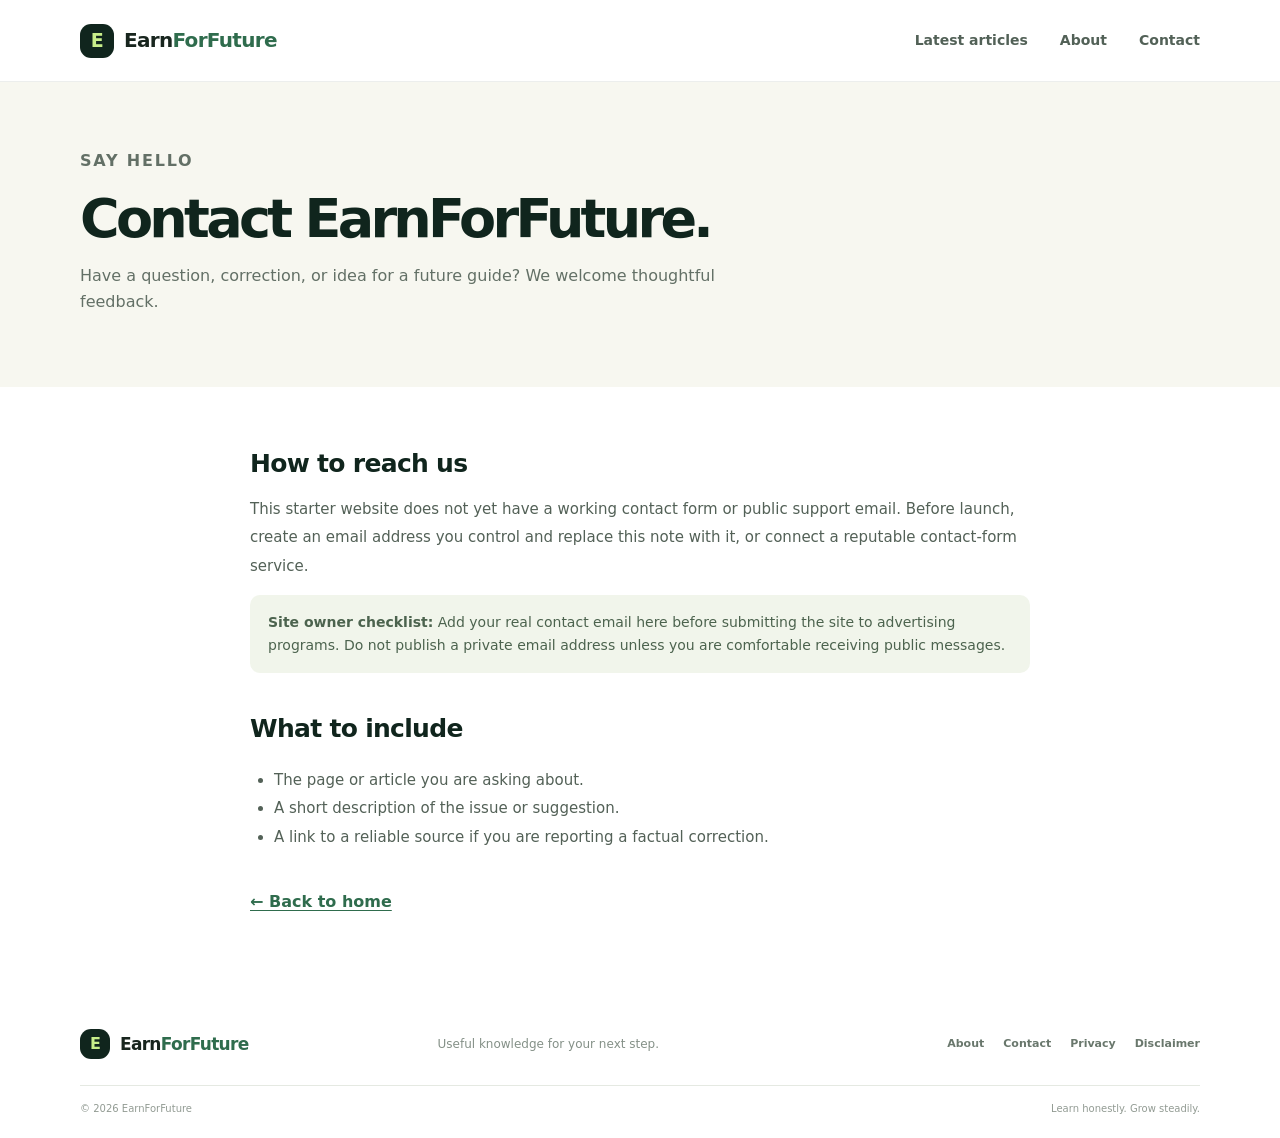
==== contact.html @ e807c2d7 "Add files via upload" ====
<!doctype html>
<html lang="en"><head><meta charset="utf-8"><meta name="viewport" content="width=device-width, initial-scale=1"><meta name="description" content="Contact EarnForFuture with questions, corrections, and topic suggestions."><title>Contact — EarnForFuture</title><link rel="icon" href="assets/favicon.svg" type="image/svg+xml"><link rel="stylesheet" href="styles.css"></head><body>
<header class="site-header"><div class="container nav-wrap"><a class="brand" href="index.html"><span class="brand-mark">E</span><span>Earn<span class="brand-accent">ForFuture</span></span></a><button class="menu-toggle" id="menuToggle" aria-expanded="false" aria-controls="siteNav">Menu</button><nav class="site-nav" id="siteNav"><a href="index.html#latest">Latest articles</a><a href="about.html">About</a><a href="contact.html">Contact</a></nav></div></header>
<main><section class="page-hero"><div class="container"><p class="eyebrow">SAY HELLO</p><h1>Contact EarnForFuture.</h1><p>Have a question, correction, or idea for a future guide? We welcome thoughtful feedback.</p></div></section><article class="prose"><h2>How to reach us</h2><p>This starter website does not yet have a working contact form or public support email. Before launch, create an email address you control and replace this note with it, or connect a reputable contact-form service.</p><div class="form-note"><strong>Site owner checklist:</strong> Add your real contact email here before submitting the site to advertising programs. Do not publish a private email address unless you are comfortable receiving public messages.</div><h2>What to include</h2><ul><li>The page or article you are asking about.</li><li>A short description of the issue or suggestion.</li><li>A link to a reliable source if you are reporting a factual correction.</li></ul><a class="back-link" href="index.html">← Back to home</a></article></main>
<footer class="site-footer"><div class="container footer-main"><a class="brand footer-brand" href="index.html"><span class="brand-mark">E</span><span>Earn<span class="brand-accent">ForFuture</span></span></a><p>Useful knowledge for your next step.</p><nav><a href="about.html">About</a><a href="contact.html">Contact</a><a href="privacy.html">Privacy</a><a href="disclaimer.html">Disclaimer</a></nav></div><div class="container footer-bottom"><span>© <span id="year"></span> EarnForFuture</span><span>Learn honestly. Grow steadily.</span></div></footer><script src="script.js"></script></body></html>
---- styles.css ----
:root{--forest:#10251d;--forest-2:#1c3a2d;--green:#2f6c4d;--lime:#c8ee8a;--cream:#f7f7f0;--paper:#fff;--muted:#6e7a72;--line:#e5e9e2;--ink:#18251e;--radius:22px;--shadow:0 14px 45px rgba(16,37,29,.08)}
*{box-sizing:border-box}html{scroll-behavior:smooth}body{margin:0;background:#fff;color:var(--ink);font-family:Inter,ui-sans-serif,system-ui,-apple-system,BlinkMacSystemFont,"Segoe UI",sans-serif;line-height:1.65}a{color:inherit;text-decoration:none}a:focus-visible,button:focus-visible{outline:3px solid #82b85a;outline-offset:4px}.container{width:min(1120px,calc(100% - 44px));margin-inline:auto}.skip-link{position:absolute;top:-60px;left:12px;background:#fff;padding:10px;z-index:10}.skip-link:focus{top:12px}.site-header{height:82px;border-bottom:1px solid rgba(20,45,32,.08);background:rgba(255,255,255,.94);position:sticky;top:0;z-index:5;backdrop-filter:blur(12px)}.nav-wrap{height:100%;display:flex;align-items:center;justify-content:space-between}.brand{display:inline-flex;align-items:center;gap:10px;font-weight:800;letter-spacing:-.7px;font-size:20px}.brand-mark{display:grid;place-items:center;width:34px;height:34px;border-radius:11px;background:var(--forest);color:var(--lime);font-weight:900;font-size:19px}.brand-accent{color:var(--green)}.site-nav{display:flex;gap:32px;align-items:center;font-size:14px;font-weight:650;color:#526157}.site-nav a:hover,.footer-main nav a:hover{color:var(--green)}.menu-toggle{display:none;border:1px solid var(--line);background:#fff;border-radius:10px;padding:8px 12px;font-weight:650}.hero{background:var(--cream);overflow:hidden}.hero-grid{min-height:520px;display:grid;grid-template-columns:1.02fr .98fr;align-items:center;gap:50px;padding-block:62px}.eyebrow{font-size:11px;font-weight:850;letter-spacing:1.8px;color:var(--green);margin:0 0 17px;display:flex;align-items:center;gap:9px}.eyebrow-dot{width:7px;height:7px;background:#76a84b;border-radius:50%}h1,h2,h3,p{margin-top:0}h1{font-size:clamp(42px,5.3vw,67px);letter-spacing:-3.7px;line-height:1.04;margin-bottom:24px;color:var(--forest);font-weight:800}h1 span{color:var(--green)}.hero-intro{max-width:510px;color:#5f6d63;font-size:17px;line-height:1.8;margin-bottom:28px}.hero-actions{display:flex;align-items:center;gap:25px;flex-wrap:wrap}.button{display:inline-flex;align-items:center;justify-content:center;gap:16px;padding:13px 19px;border-radius:11px;font-weight:750;font-size:14px;transition:transform .18s,background .18s}.button:hover{transform:translateY(-2px)}.button-primary{background:var(--forest);color:#fff}.button-primary:hover{background:#254d39}.text-link{font-size:14px;font-weight:750;color:var(--forest)}.hero-note{display:flex;align-items:center;gap:9px;margin-top:30px;color:#718074;font-size:12px}.note-icon{display:grid;place-items:center;width:20px;height:20px;background:#e4efd8;color:#3b6b3c;border-radius:50%;font-weight:900}.hero-art{height:390px;max-width:470px;width:100%;justify-self:end;position:relative;border-radius:32px;background:#e8eddf;overflow:hidden}.hero-art:before{content:"";position:absolute;width:330px;height:330px;border-radius:50%;background:#d8e4cb;top:42px;left:70px}.art-orbit{position:absolute;border:1px solid rgba(49,92,62,.18);border-radius:50%;z-index:1}.orbit-one{width:360px;height:230px;top:65px;left:55px;transform:rotate(-25deg)}.orbit-two{width:260px;height:340px;top:22px;left:100px;transform:rotate(29deg)}.sun{position:absolute;right:69px;top:48px;width:61px;height:61px;border-radius:50%;background:#f2c96e;box-shadow:0 0 0 12px rgba(242,201,110,.15)}.plant{position:absolute;z-index:2;left:47%;top:77px;width:110px;height:195px}.stem{position:absolute;left:52px;top:58px;height:136px;width:6px;border-radius:8px;background:#39724a;transform:rotate(3deg)}.leaf{position:absolute;background:#4d8754;border-radius:100% 0 100% 0;width:55px;height:31px}.leaf-left{top:92px;left:3px;transform:rotate(12deg)}.leaf-right{top:67px;left:54px;transform:rotate(78deg) scale(.95)}.leaf-top{top:29px;left:36px;transform:rotate(40deg) scale(.78);background:#6d9e5e}.book{position:absolute;z-index:3;left:17%;height:44px;border-radius:7px 10px 10px 7px;box-shadow:0 8px 12px rgba(31,57,39,.12)}.book-back{width:67%;bottom:78px;background:#c4d6ad;transform:rotate(-5deg)}.book-mid{width:70%;bottom:46px;left:15%;background:#d9a76c;transform:rotate(3deg)}.book-front{width:66%;bottom:16px;left:18%;background:#315e43;transform:rotate(-2deg);display:flex;align-items:center;justify-content:center;color:#e5f1d8;font-size:11px;font-weight:850;letter-spacing:4px}.art-caption{position:absolute;z-index:4;left:25px;bottom:25px;display:flex;gap:8px;align-items:center;color:#4b6651;font-size:10px;font-weight:700;letter-spacing:.5px}.caption-line{height:1px;width:24px;background:#799879}.floating-chip{position:absolute;z-index:4;padding:8px 12px;background:rgba(255,255,255,.86);border:1px solid rgba(255,255,255,.9);border-radius:9px;font-size:9px;font-weight:850;letter-spacing:1.4px;color:#42644a;box-shadow:0 8px 24px rgba(25,55,36,.07)}.chip-one{top:92px;left:36px;transform:rotate(-8deg)}.chip-two{right:25px;bottom:106px;transform:rotate(7deg)}.trust-strip{border-bottom:1px solid var(--line)}.trust-items{display:grid;grid-template-columns:repeat(3,1fr);padding-block:24px;gap:20px}.trust-items>div{display:flex;align-items:center;gap:13px;justify-content:center}.trust-icon{width:36px;height:36px;border-radius:12px;background:#eef4e8;color:#47764d;display:grid;place-items:center;font-size:20px}.trust-items strong,.trust-items small{display:block}.trust-items strong{font-size:13px}.trust-items small{font-size:11px;color:var(--muted);margin-top:2px}.section{padding-block:84px}.section-heading{display:flex;align-items:end;justify-content:space-between;gap:20px;margin-bottom:34px}.section-heading .eyebrow{margin-bottom:10px}.section-heading h2,.newsletter-box h2{font-size:clamp(29px,3vw,39px);letter-spacing:-1.6px;line-height:1.15;color:var(--forest);margin-bottom:12px}.section-intro{color:var(--muted);margin-bottom:0;max-width:590px}.article-count{font-size:10px;font-weight:800;letter-spacing:1.4px;color:#7b897d;border:1px solid var(--line);padding:8px 11px;border-radius:8px;white-space:nowrap}.article-grid{display:grid;grid-template-columns:repeat(3,1fr);gap:23px}.article-card{border:1px solid #e8ece6;border-radius:17px;overflow:hidden;background:#fff;transition:transform .2s,box-shadow .2s}.article-card:hover{transform:translateY(-4px);box-shadow:var(--shadow)}.card-visual{height:190px;position:relative;display:block;overflow:hidden}.visual-skills{background:#e8efdf}.visual-freelance{background:#e7edf0}.visual-safety{background:#f3e9d7}.visual-label{position:absolute;left:17px;top:16px;font-size:9px;letter-spacing:1.2px;font-weight:850;color:#526c50}.visual-arrow{position:absolute;right:15px;top:14px;width:29px;height:29px;border-radius:50%;background:rgba(255,255,255,.75);display:grid;place-items:center;font-size:17px;color:#355640}.visual-illustration{position:absolute;inset:0;display:grid;place-items:center}.screen{width:112px;height:72px;border:7px solid #315c43;border-radius:8px;background:#fff;display:flex;flex-direction:column;gap:7px;padding:12px;box-shadow:8px 10px 0 rgba(49,92,67,.12);transform:rotate(-5deg)}.screen span{height:5px;border-radius:4px;background:#d7e5cc}.screen span:nth-child(2){width:75%;background:#a7c58e}.screen span:nth-child(3){width:48%}.plant-pot{position:absolute;bottom:30px;right:28%;width:25px;height:23px;background:#c58c61;clip-path:polygon(0 0,100% 0,83% 100%,17% 100%)}.plant-pot:before{content:"";position:absolute;width:5px;height:36px;background:#4d8754;left:10px;bottom:17px}.laptop{position:relative;width:130px;transform:rotate(-4deg)}.laptop-screen{height:80px;border:7px solid #315c43;border-radius:9px;background:#fff;display:grid;place-items:center;color:#6d9c70;font-weight:900;font-size:26px}.laptop-base{height:8px;background:#7d9a88;border-radius:0 0 10px 10px;display:block;width:145px;margin-left:-7px}.spark{position:absolute;color:#b9873d;font-size:24px}.spark-one{top:64px;right:25%}.spark-two{bottom:47px;left:27%}.shield{width:83px;height:94px;display:grid;place-items:center;clip-path:polygon(50% 0,94% 17%,87% 68%,50% 100%,13% 68%,6% 17%);background:#467b51;color:#fff;font-size:34px;font-weight:900;filter:drop-shadow(7px 9px 0 rgba(70,123,81,.15))}.shield-spark{position:absolute;right:28%;top:48px;color:#bd914d;font-size:23px}.card-content{padding:21px 20px 22px}.card-meta{font-size:9px;letter-spacing:1.2px;color:#728174;font-weight:850;margin-bottom:11px}.card-meta span{padding-inline:4px;color:#a5afa6}.card-content h3{font-size:19px;line-height:1.35;letter-spacing:-.5px;margin-bottom:11px;color:var(--forest)}.card-content h3 a:hover{color:var(--green)}.card-content>p:not(.card-meta){font-size:13px;color:#6e7a72;line-height:1.7;min-height:66px;margin-bottom:17px}.read-link{display:flex;justify-content:space-between;align-items:center;border-top:1px solid var(--line);padding-top:14px;color:var(--green);font-size:12px;font-weight:800}.read-link span{font-size:17px}.newsletter-section{padding:0 0 76px}.newsletter-box{background:var(--forest);color:#fff;border-radius:22px;padding:42px 48px;display:flex;align-items:center;justify-content:space-between;gap:30px;position:relative;overflow:hidden}.newsletter-box:after{content:"";position:absolute;width:230px;height:230px;border:1px solid rgba(200,238,138,.16);border-radius:50%;right:19%;top:-140px;box-shadow:0 0 0 25px rgba(200,238,138,.025),0 0 0 55px rgba(200,238,138,.025)}.newsletter-box>div,.newsletter-box>a{position:relative;z-index:1}.newsletter-box .eyebrow{color:var(--lime);margin-bottom:10px}.newsletter-box h2{color:#fff;max-width:560px;margin-bottom:10px}.newsletter-box p:not(.eyebrow){color:#c3d0c5;font-size:14px;max-width:560px;margin-bottom:0}.button-light{background:var(--lime);color:var(--forest);white-space:nowrap}.button-light:hover{background:#d9f5a8}.disclaimer{background:#f7f8f4;border-top:1px solid var(--line);padding-block:19px;color:#6d796f;font-size:11px;line-height:1.7}.disclaimer strong{color:#435a47}.site-footer{background:#fff}.footer-main{padding-block:34px 26px;display:grid;grid-template-columns:1fr 1fr 1.2fr;align-items:center;gap:20px}.footer-brand{font-size:17px}.footer-brand .brand-mark{width:30px;height:30px;font-size:16px}.footer-main>p{margin:0;color:#849087;font-size:12px}.footer-main nav{display:flex;justify-content:flex-end;gap:19px;flex-wrap:wrap;font-size:11px;font-weight:700;color:#69776c}.footer-bottom{border-top:1px solid var(--line);padding-block:15px 20px;display:flex;justify-content:space-between;color:#929b93;font-size:10px}
.page-hero{background:var(--cream);padding:66px 0 56px}.page-hero h1{font-size:clamp(38px,5vw,54px);max-width:800px;margin-bottom:15px}.page-hero p{max-width:700px;color:#637066;font-size:16px}.prose{max-width:780px;margin:0 auto;padding-block:56px 80px}.prose h2{font-size:25px;letter-spacing:-.7px;color:var(--forest);margin:35px 0 10px}.prose h2:first-child{margin-top:0}.prose p,.prose li{color:#536157;font-size:15px;line-height:1.9}.prose ul{padding-left:24px}.prose a{color:var(--green);text-decoration:underline;text-underline-offset:3px}.article-header{padding:56px 0 34px;background:var(--cream)}.article-header .container{max-width:850px}.article-header h1{font-size:clamp(36px,5vw,54px);letter-spacing:-2px;margin-bottom:17px}.article-header .article-deck{font-size:18px;color:#647167;max-width:720px}.article-tag{font-size:10px;letter-spacing:1.5px;color:var(--green);font-weight:850}.article-body{max-width:760px;margin:0 auto;padding:40px 22px 78px}.article-body h2{font-size:27px;letter-spacing:-.8px;color:var(--forest);margin-top:35px;margin-bottom:10px}.article-body h3{font-size:20px;color:var(--forest);margin-top:27px}.article-body p,.article-body li{font-size:16px;line-height:1.9;color:#526057}.article-body li{margin-bottom:8px}.article-body a{color:var(--green);text-decoration:underline;text-underline-offset:3px}.callout{padding:19px 21px;background:#f1f5eb;border-left:4px solid #6e9b56;border-radius:0 12px 12px 0;margin:25px 0;color:#415943}.back-link{display:inline-block;color:var(--green);font-weight:750;margin-top:22px}.form-note{background:#f1f5eb;padding:16px 18px;border-radius:10px;color:#4c634e;font-size:14px}
@media(max-width:800px){.hero-grid{grid-template-columns:1fr;gap:35px;padding-block:48px}.hero-art{justify-self:center;max-width:500px;height:350px}.hero-copy{max-width:650px}.article-grid{grid-template-columns:repeat(2,1fr)}.article-card:last-child{grid-column:span 2;display:grid;grid-template-columns:.9fr 1.1fr}.article-card:last-child .card-visual{height:100%;min-height:230px}.newsletter-box{padding:34px;align-items:flex-start;flex-direction:column}.footer-main{grid-template-columns:1fr 1fr}.footer-main nav{grid-column:1/-1;justify-content:flex-start}.trust-items{gap:12px}.trust-items>div{justify-content:flex-start}}
@media(max-width:560px){.container{width:min(100% - 32px,1120px)}.site-header{height:70px}.brand{font-size:18px}.menu-toggle{display:block}.site-nav{display:none;position:absolute;top:69px;left:0;right:0;background:#fff;padding:18px 22px 22px;border-bottom:1px solid var(--line);flex-direction:column;align-items:flex-start;gap:17px}.site-nav.open{display:flex}.hero-grid{padding-block:42px}.eyebrow{font-size:9px;letter-spacing:1.3px}h1{font-size:44px;letter-spacing:-2.4px}.hero-intro{font-size:15px}.hero-art{height:300px}.hero-art:before{width:260px;height:260px;left:calc(50% - 130px);top:25px}.plant{top:50px;transform:scale(.8);transform-origin:top left;left:44%}.book{height:36px}.book-back{bottom:65px}.book-mid{bottom:38px}.book-front{bottom:13px}.chip-one{top:70px}.chip-two{bottom:90px}.trust-items{grid-template-columns:1fr;padding-block:18px}.trust-items>div{justify-content:flex-start}.section{padding-block:58px}.section-heading{align-items:flex-start;flex-direction:column}.section-heading h2,.newsletter-box h2{font-size:31px}.article-count{display:none}.article-grid{grid-template-columns:1fr;gap:17px}.article-card:last-child{grid-column:auto;display:block}.article-card:last-child .card-visual{height:190px;min-height:0}.card-content>p:not(.card-meta){min-height:0}.newsletter-section{padding-bottom:50px}.newsletter-box{padding:29px 23px}.footer-main{grid-template-columns:1fr;gap:14px}.footer-main nav{grid-column:auto;gap:14px}.footer-bottom{gap:8px;flex-direction:column}.page-hero{padding:46px 0 37px}.page-hero h1{font-size:39px}.prose{padding-block:38px 58px}.article-header{padding:44px 0 28px}.article-header h1{font-size:38px}}
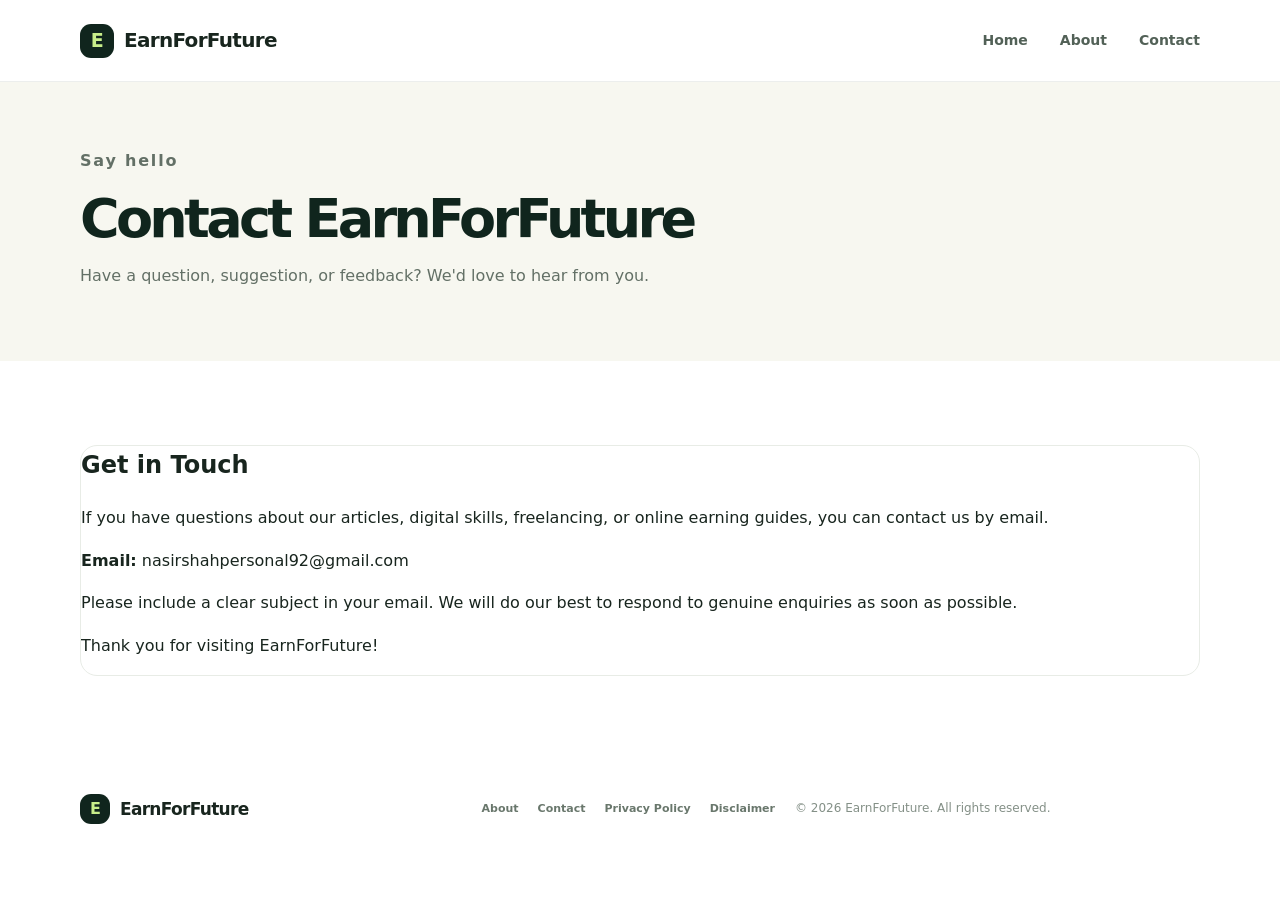
==== commit f20bb4a2: "Update contact.html" ====
--- a/contact.html
+++ b/contact.html
@@ -1,5 +1,67 @@
-<!doctype html>
-<html lang="en"><head><meta charset="utf-8"><meta name="viewport" content="width=device-width, initial-scale=1"><meta name="description" content="Contact EarnForFuture with questions, corrections, and topic suggestions."><title>Contact — EarnForFuture</title><link rel="icon" href="assets/favicon.svg" type="image/svg+xml"><link rel="stylesheet" href="styles.css"></head><body>
-<header class="site-header"><div class="container nav-wrap"><a class="brand" href="index.html"><span class="brand-mark">E</span><span>Earn<span class="brand-accent">ForFuture</span></span></a><button class="menu-toggle" id="menuToggle" aria-expanded="false" aria-controls="siteNav">Menu</button><nav class="site-nav" id="siteNav"><a href="index.html#latest">Latest articles</a><a href="about.html">About</a><a href="contact.html">Contact</a></nav></div></header>
-<main><section class="page-hero"><div class="container"><p class="eyebrow">SAY HELLO</p><h1>Contact EarnForFuture.</h1><p>Have a question, correction, or idea for a future guide? We welcome thoughtful feedback.</p></div></section><article class="prose"><h2>How to reach us</h2><p>This starter website does not yet have a working contact form or public support email. Before launch, create an email address you control and replace this note with it, or connect a reputable contact-form service.</p><div class="form-note"><strong>Site owner checklist:</strong> Add your real contact email here before submitting the site to advertising programs. Do not publish a private email address unless you are comfortable receiving public messages.</div><h2>What to include</h2><ul><li>The page or article you are asking about.</li><li>A short description of the issue or suggestion.</li><li>A link to a reliable source if you are reporting a factual correction.</li></ul><a class="back-link" href="index.html">← Back to home</a></article></main>
-<footer class="site-footer"><div class="container footer-main"><a class="brand footer-brand" href="index.html"><span class="brand-mark">E</span><span>Earn<span class="brand-accent">ForFuture</span></span></a><p>Useful knowledge for your next step.</p><nav><a href="about.html">About</a><a href="contact.html">Contact</a><a href="privacy.html">Privacy</a><a href="disclaimer.html">Disclaimer</a></nav></div><div class="container footer-bottom"><span>© <span id="year"></span> EarnForFuture</span><span>Learn honestly. Grow steadily.</span></div></footer><script src="script.js"></script></body></html>
+
+<!DOCTYPE html>
+<html lang="en">
+<head>
+  <meta charset="UTF-8">
+  <meta name="viewport" content="width=device-width, initial-scale=1.0">
+  <meta name="description" content="Contact EarnForFuture for questions, feedback, and suggestions about online earning and digital skills.">
+  <title>Contact Us | EarnForFuture</title>
+  <link rel="stylesheet" href="styles.css">
+  <link rel="icon" href="assets/favicon.svg" type="image/svg+xml">
+</head>
+<body>
+  <header class="site-header">
+    <div class="container nav-wrap">
+      <a class="brand" href="index.html">
+        <span class="brand-mark">E</span>
+        <span>EarnForFuture</span>
+      </a>
+      <nav class="site-nav">
+        <a href="index.html">Home</a>
+        <a href="about.html">About</a>
+        <a href="contact.html" aria-current="page">Contact</a>
+      </nav>
+    </div>
+  </header>
+
+  <main>
+    <section class="page-hero">
+      <div class="container">
+        <p class="eyebrow">Say hello</p>
+        <h1>Contact EarnForFuture</h1>
+        <p>Have a question, suggestion, or feedback? We'd love to hear from you.</p>
+      </div>
+    </section>
+
+    <section class="section">
+      <div class="container content-narrow">
+        <div class="article-card">
+          <h2>Get in Touch</h2>
+          <p>If you have questions about our articles, digital skills, freelancing, or online earning guides, you can contact us by email.</p>
+          <p><strong>Email:</strong>
+            <a href="mailto:nasirshahpersonal92@gmail.com">nasirshahpersonal92@gmail.com</a>
+          </p>
+          <p>Please include a clear subject in your email. We will do our best to respond to genuine enquiries as soon as possible.</p>
+          <p>Thank you for visiting EarnForFuture!</p>
+        </div>
+      </div>
+    </section>
+  </main>
+
+  <footer class="site-footer">
+    <div class="container footer-main">
+      <a class="brand footer-brand" href="index.html">
+        <span class="brand-mark">E</span>
+        <span>EarnForFuture</span>
+      </a>
+      <nav class="footer-links">
+        <a href="about.html">About</a>
+        <a href="contact.html">Contact</a>
+        <a href="privacy.html">Privacy Policy</a>
+        <a href="disclaimer.html">Disclaimer</a>
+      </nav>
+      <p class="footer-note">© 2026 EarnForFuture. All rights reserved.</p>
+    </div>
+  </footer>
+</body>
+</html>
